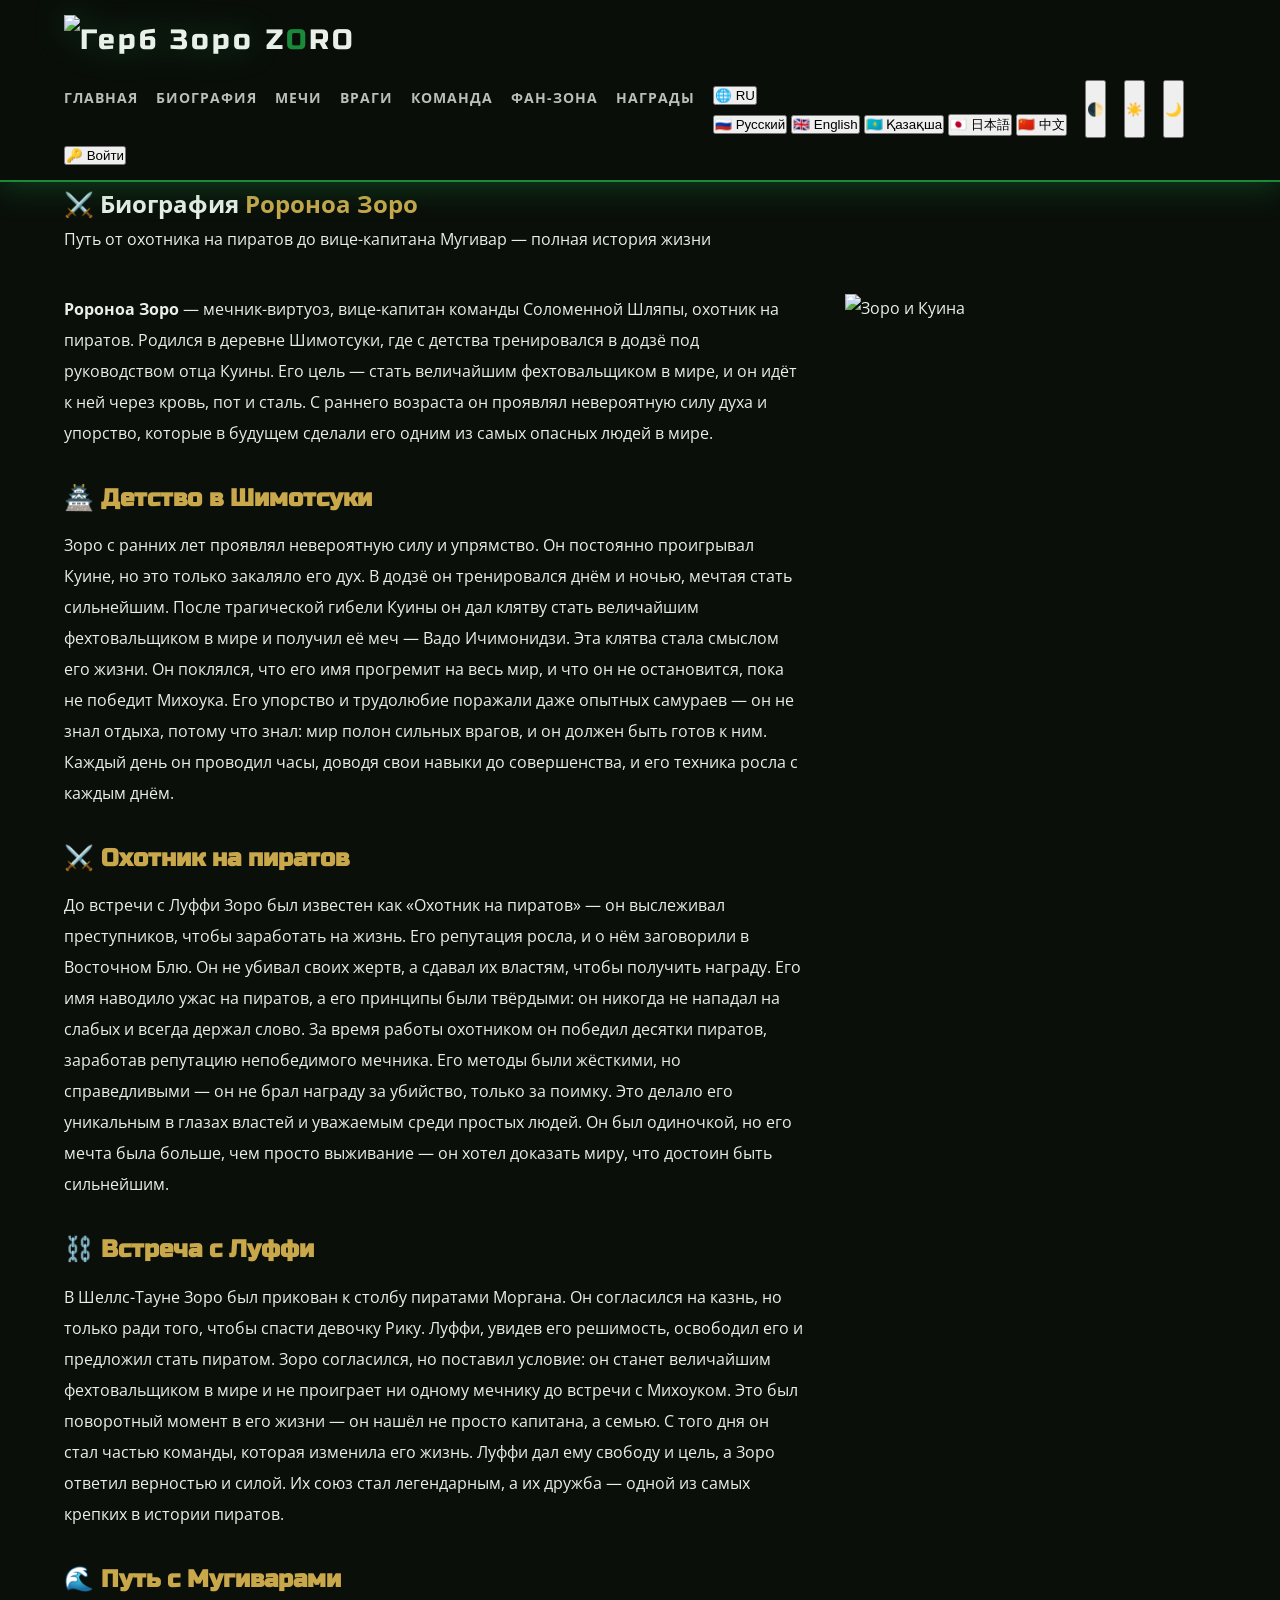
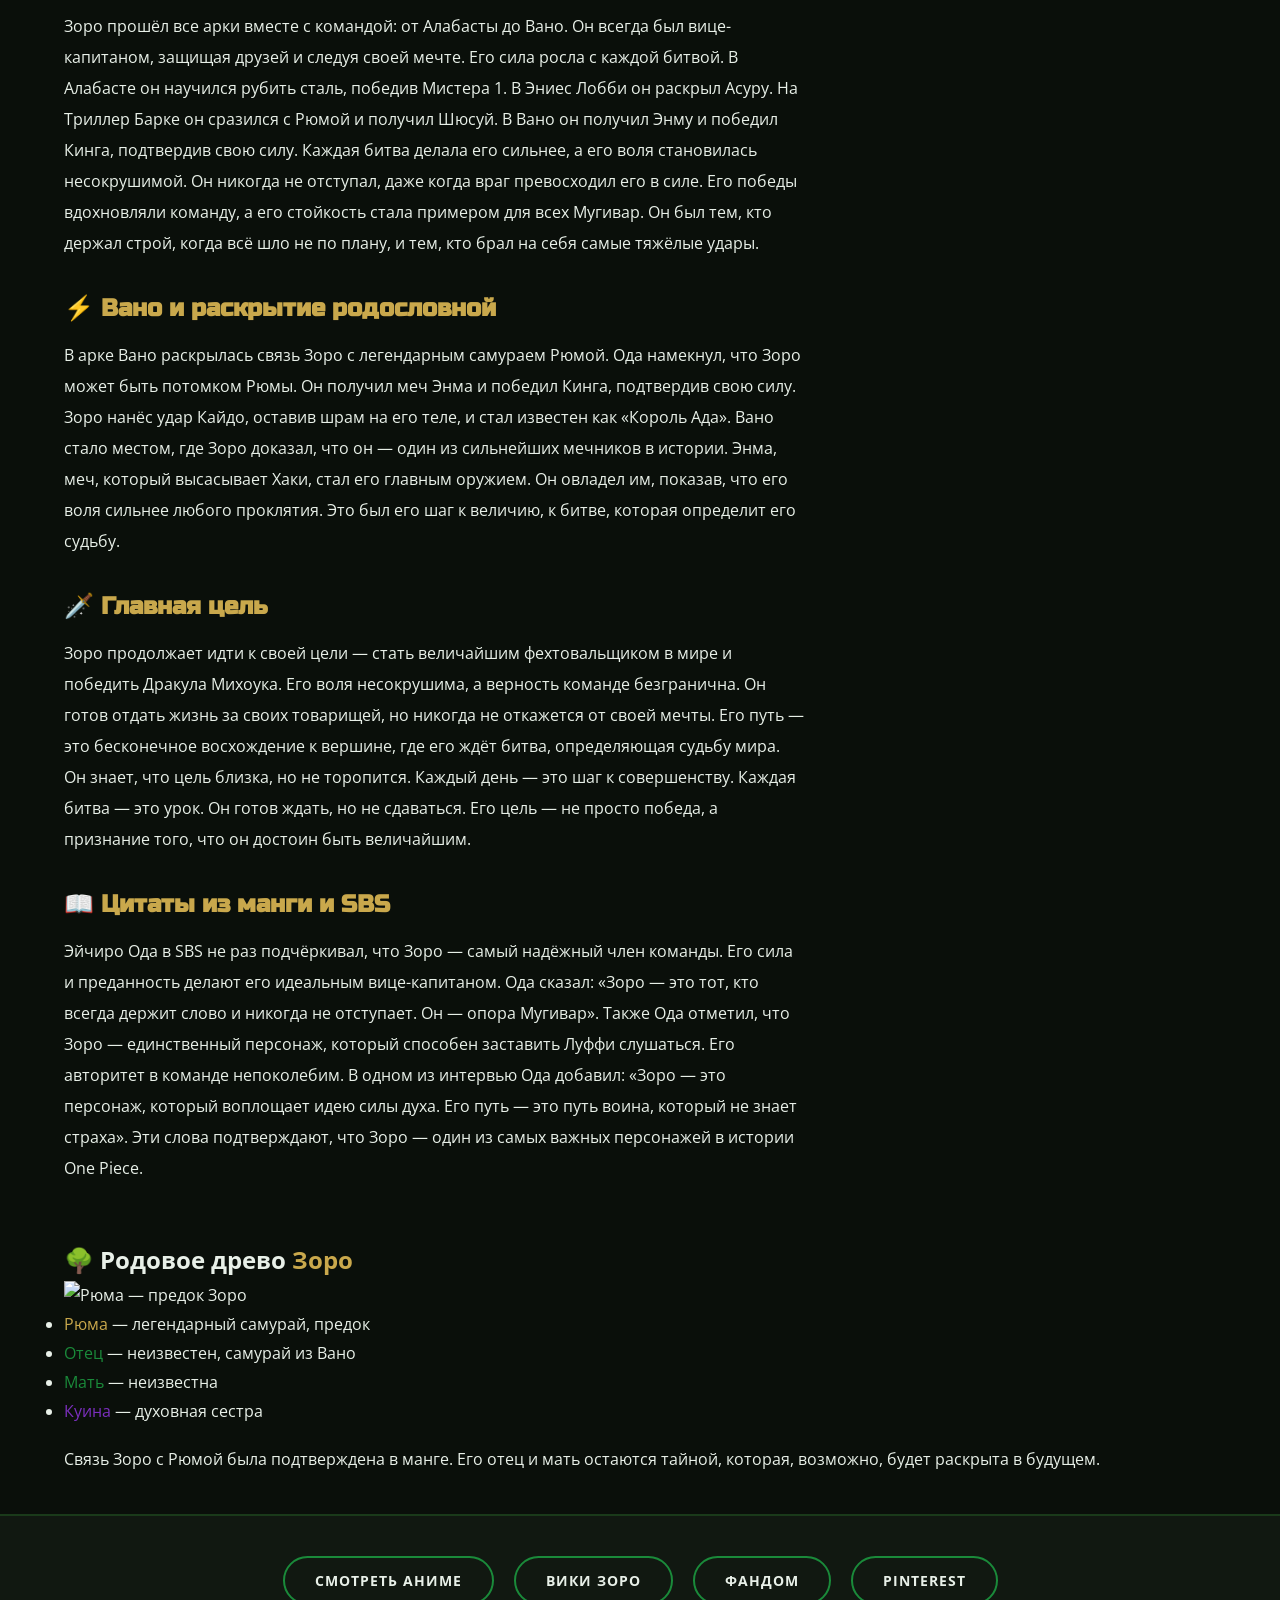
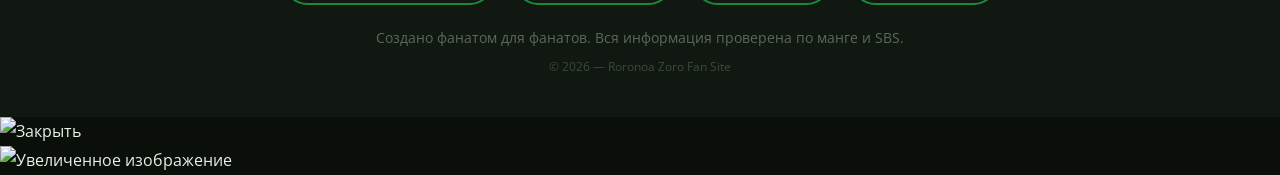
==== bio.html @ 8e91777b "Update bio.html" ====
<!DOCTYPE html>
<html lang="ru">
<head>
    <meta charset="UTF-8">
    <meta name="viewport" content="width=device-width, initial-scale=1.0">
    <title>Биография Ророноа Зоро</title>
    <link rel="icon" href="zoro-skull.png" type="image/png">
    <link href="https://fonts.googleapis.com/css2?family=Russo+One&family=Open+Sans:wght@400;700&display=swap" rel="stylesheet">
    <link rel="stylesheet" href="style.css">
    <style>
        .bio-grid {
            display: grid;
            grid-template-columns: 2fr 1fr;
            gap: 40px;
            margin: 40px 0;
        }
        .bio-text h3 {
            font-family: 'Russo One', sans-serif;
            font-size: 24px;
            color: var(--gold);
            margin-top: 28px;
            margin-bottom: 10px;
        }
        .bio-text p {
            margin-bottom: 14px;
            line-height: 2;
            font-size: 15.5px;
        }
        .family-tree-section {
            margin: 40px 0;
        }
        @media (max-width: 768px) {
            .bio-grid {
                grid-template-columns: 1fr;
            }
        }
    </style>
</head>
<body>

    <header class="header">
        <div class="container header-inner">
            <div class="logo">
                <img src="zoro-skull.png" alt="Герб Зоро" class="logo-skull">
                <span class="anim-fade">Z<span class="green">O</span>RO</span>
            </div>
            <nav class="nav">
                <a href="index.html" class="anim-fade">Главная</a>
                <a href="bio.html" class="anim-fade">Биография</a>
                <a href="swords.html" class="anim-fade">Мечи</a>
                <a href="enemies.html" class="anim-fade">Враги</a>
                <a href="crew-relations.html" class="anim-fade">Команда</a>
                <a href="fan.html" class="anim-fade">Фан-зона</a>
                <a href="awards.html" class="anim-fade">Награды</a>
                <div class="lang-dropdown">
                    <button class="lang-toggle anim-fade">🌐 RU</button>
                    <div class="lang-menu">
                        <button data-lang="ru" class="active-lang">🇷🇺 Русский</button>
                        <button data-lang="en">🇬🇧 English</button>
                        <button data-lang="kk">🇰🇿 Қазақша</button>
                        <button data-lang="ja">🇯🇵 日本語</button>
                        <button data-lang="zh">🇨🇳 中文</button>
                    </div>
                </div>
                <button class="theme-btn anim-fade" data-theme="mixed">🌓</button>
                <button class="theme-btn anim-fade" data-theme="light">☀️</button>
                <button class="theme-btn anim-fade" data-theme="dark">🌙</button>
                <button class="auth-btn anim-fade">🔑 Войти</button>
            </nav>
        </div>
    </header>

    <section class="bio">
        <div class="container">
            <h2 class="anim-glitch">⚔️ Биография <span class="gold">Ророноа Зоро</span></h2>
            <p class="section-subtitle anim-fade">Путь от охотника на пиратов до вице-капитана Мугивар — полная история жизни</p>

            <div class="bio-grid">
                <div class="bio-text">
                    <p class="anim-fade"><strong>Ророноа Зоро</strong> — мечник-виртуоз, вице-капитан команды Соломенной Шляпы, охотник на пиратов. Родился в деревне Шимотсуки, где с детства тренировался в додзё под руководством отца Куины. Его цель — стать величайшим фехтовальщиком в мире, и он идёт к ней через кровь, пот и сталь. С раннего возраста он проявлял невероятную силу духа и упорство, которые в будущем сделали его одним из самых опасных людей в мире.</p>

                    <h3 class="anim-fade">🏯 Детство в Шимотсуки</h3>
                    <p class="anim-fade">Зоро с ранних лет проявлял невероятную силу и упрямство. Он постоянно проигрывал Куине, но это только закаляло его дух. В додзё он тренировался днём и ночью, мечтая стать сильнейшим. После трагической гибели Куины он дал клятву стать величайшим фехтовальщиком в мире и получил её меч — Вадо Ичимонидзи. Эта клятва стала смыслом его жизни. Он поклялся, что его имя прогремит на весь мир, и что он не остановится, пока не победит Михоука. Его упорство и трудолюбие поражали даже опытных самураев — он не знал отдыха, потому что знал: мир полон сильных врагов, и он должен быть готов к ним. Каждый день он проводил часы, доводя свои навыки до совершенства, и его техника росла с каждым днём.</p>

                    <h3 class="anim-fade">⚔️ Охотник на пиратов</h3>
                    <p class="anim-fade">До встречи с Луффи Зоро был известен как «Охотник на пиратов» — он выслеживал преступников, чтобы заработать на жизнь. Его репутация росла, и о нём заговорили в Восточном Блю. Он не убивал своих жертв, а сдавал их властям, чтобы получить награду. Его имя наводило ужас на пиратов, а его принципы были твёрдыми: он никогда не нападал на слабых и всегда держал слово. За время работы охотником он победил десятки пиратов, заработав репутацию непобедимого мечника. Его методы были жёсткими, но справедливыми — он не брал награду за убийство, только за поимку. Это делало его уникальным в глазах властей и уважаемым среди простых людей. Он был одиночкой, но его мечта была больше, чем просто выживание — он хотел доказать миру, что достоин быть сильнейшим.</p>

                    <h3 class="anim-fade">⛓️ Встреча с Луффи</h3>
                    <p class="anim-fade">В Шеллс-Тауне Зоро был прикован к столбу пиратами Моргана. Он согласился на казнь, но только ради того, чтобы спасти девочку Рику. Луффи, увидев его решимость, освободил его и предложил стать пиратом. Зоро согласился, но поставил условие: он станет величайшим фехтовальщиком в мире и не проиграет ни одному мечнику до встречи с Михоуком. Это был поворотный момент в его жизни — он нашёл не просто капитана, а семью. С того дня он стал частью команды, которая изменила его жизнь. Луффи дал ему свободу и цель, а Зоро ответил верностью и силой. Их союз стал легендарным, а их дружба — одной из самых крепких в истории пиратов.</p>

                    <h3 class="anim-fade">🌊 Путь с Мугиварами</h3>
                    <p class="anim-fade">Зоро прошёл все арки вместе с командой: от Алабасты до Вано. Он всегда был вице-капитаном, защищая друзей и следуя своей мечте. Его сила росла с каждой битвой. В Алабасте он научился рубить сталь, победив Мистера 1. В Эниес Лобби он раскрыл Асуру. На Триллер Барке он сразился с Рюмой и получил Шюсуй. В Вано он получил Энму и победил Кинга, подтвердив свою силу. Каждая битва делала его сильнее, а его воля становилась несокрушимой. Он никогда не отступал, даже когда враг превосходил его в силе. Его победы вдохновляли команду, а его стойкость стала примером для всех Мугивар. Он был тем, кто держал строй, когда всё шло не по плану, и тем, кто брал на себя самые тяжёлые удары.</p>

                    <h3 class="anim-fade">⚡ Вано и раскрытие родословной</h3>
                    <p class="anim-fade">В арке Вано раскрылась связь Зоро с легендарным самураем Рюмой. Ода намекнул, что Зоро может быть потомком Рюмы. Он получил меч Энма и победил Кинга, подтвердив свою силу. Зоро нанёс удар Кайдо, оставив шрам на его теле, и стал известен как «Король Ада». Вано стало местом, где Зоро доказал, что он — один из сильнейших мечников в истории. Энма, меч, который высасывает Хаки, стал его главным оружием. Он овладел им, показав, что его воля сильнее любого проклятия. Это был его шаг к величию, к битве, которая определит его судьбу.</p>

                    <h3 class="anim-fade">🗡️ Главная цель</h3>
                    <p class="anim-fade">Зоро продолжает идти к своей цели — стать величайшим фехтовальщиком в мире и победить Дракула Михоука. Его воля несокрушима, а верность команде безгранична. Он готов отдать жизнь за своих товарищей, но никогда не откажется от своей мечты. Его путь — это бесконечное восхождение к вершине, где его ждёт битва, определяющая судьбу мира. Он знает, что цель близка, но не торопится. Каждый день — это шаг к совершенству. Каждая битва — это урок. Он готов ждать, но не сдаваться. Его цель — не просто победа, а признание того, что он достоин быть величайшим.</p>

                    <h3 class="anim-fade">📖 Цитаты из манги и SBS</h3>
                    <p class="anim-fade">Эйчиро Ода в SBS не раз подчёркивал, что Зоро — самый надёжный член команды. Его сила и преданность делают его идеальным вице-капитаном. Ода сказал: «Зоро — это тот, кто всегда держит слово и никогда не отступает. Он — опора Мугивар». Также Ода отметил, что Зоро — единственный персонаж, который способен заставить Луффи слушаться. Его авторитет в команде непоколебим. В одном из интервью Ода добавил: «Зоро — это персонаж, который воплощает идею силы духа. Его путь — это путь воина, который не знает страха». Эти слова подтверждают, что Зоро — один из самых важных персонажей в истории One Piece.</p>
                </div>

                <div>
                    <div class="image-frame"><img src="kuina.png" alt="Зоро и Куина" class="bio-img"></div>
                </div>
            </div>

            <!-- РОДОВОЕ ДРЕВО -->
            <div class="family-tree-section">
                <h2 class="anim-glitch">🌳 Родовое древо <span class="gold">Зоро</span></h2>
                <div class="family-tree">
                    <div class="image-frame">
                        <img src="ryuma-family.png" alt="Рюма — предок Зоро" class="tree-image">
                    </div>
                    <ul>
                        <li class="anim-fade"><span class="gold">Рюма</span> — легендарный самурай, предок</li>
                        <li class="anim-fade"><span class="green">Отец</span> — неизвестен, самурай из Вано</li>
                        <li class="anim-fade"><span class="green">Мать</span> — неизвестна</li>
                        <li class="anim-fade"><span class="purple">Куина</span> — духовная сестра</li>
                    </ul>
                    <p class="anim-fade" style="margin-top: 20px; color: var(--text-dark);">Связь Зоро с Рюмой была подтверждена в манге. Его отец и мать остаются тайной, которая, возможно, будет раскрыта в будущем.</p>
                </div>
            </div>
        </div>
    </section>

    <footer class="footer">
        <div class="container footer-content">
            <div class="footer-links">
                <a href="https://onepiecedl.com/" target="_blank" class="footer-btn anim-fade">Смотреть аниме</a>
                <a href="https://onepiece.fandom.com/ru/wiki/%D0%A0%D0%BE%D1%80%D0%BE%D0%BD%D0%BE%D0%B0_%D0%97%D0%BE%D1%80%D0%BE" target="_blank" class="footer-btn anim-fade">Вики Зоро</a>
                <a href="https://anime-characters-fight.fandom.com/ru/wiki/%D0%A0%D0%BE%D1%80%D0%BE%D0%BD%D0%BE%D0%B0_%D0%97%D0%BE%D1%80%D0%BE" target="_blank" class="footer-btn anim-fade">Фандом</a>
                <a href="https://ru.pinterest.com/rebynok05/roronoa-zoro/" target="_blank" class="footer-btn anim-fade">Pinterest</a>
            </div>
            <div class="footer-copy anim-fade">
                <p>Создано фанатом для фанатов. Вся информация проверена по манге и SBS.</p>
                <p>© 2026 — Roronoa Zoro Fan Site</p>
            </div>
        </div>
    </footer>

    <script src="script.js"></script>
</body>
</html>
---- style.css ----
/* ========================================================= */
/* БАЗОВЫЕ НАСТРОЙКИ                                          */
/* ========================================================= */
* {
    margin: 0;
    padding: 0;
    box-sizing: border-box;
}

:root {
    --green: #1a8a3a;
    --green-dark: #0d2b0d;
    --green-glow: rgba(26, 138, 58, 0.4);
    --purple: #7b2fbe;
    --purple-glow: rgba(123, 47, 190, 0.4);
    --gold: #c9a84c;
    --gold-glow: rgba(201, 168, 76, 0.3);
    --bg: #0a0f0a;
    --text: #e8f0e8;
    --card-bg: #111811;
    --border: #1a3a1a;
}

html {
    scroll-behavior: smooth;
}

body {
    background: var(--bg);
    color: var(--text);
    font-family: 'Open Sans', sans-serif;
    line-height: 1.8;
    overflow-x: hidden;
    position: relative;
}

.container {
    max-width: 1200px;
    margin: 0 auto;
    padding: 0 24px;
}

.green { color: var(--green); }
.gold { color: var(--gold); }
.purple { color: var(--purple); }

/* ========================================================= */
/* АНИМАЦИЯ: ЛЕТАЮЩИЕ ЛИСТЬЯ САКУРЫ                           */
/* ========================================================= */
.sakura-container {
    position: fixed;
    top: 0;
    left: 0;
    width: 100%;
    height: 100%;
    pointer-events: none;
    z-index: 9999;
    overflow: hidden;
}

.sakura-leaf {
    position: absolute;
    top: -10%;
    width: 20px;
    height: 20px;
    background: radial-gradient(circle at 30% 30%, #ffb7c5, #ff6b8a);
    border-radius: 50% 0 50% 0;
    opacity: 0.6;
    animation: fall linear infinite;
}

@keyframes fall {
    0% {
        transform: translateY(-10vh) rotate(0deg) scale(0.8);
        opacity: 0.7;
    }
    50% {
        opacity: 0.9;
        transform: translateY(50vh) rotate(180deg) scale(1.2);
    }
    100% {
        transform: translateY(110vh) rotate(360deg) scale(0.8);
        opacity: 0;
    }
}

/* ========================================================= */
/* АНИМАЦИЯ: ЭФФЕКТ РАЗРЕЗА                                   */
/* ========================================================= */
.slash-overlay {
    position: fixed;
    top: 0;
    left: 0;
    width: 100%;
    height: 100%;
    pointer-events: none;
    z-index: 9998;
    background: linear-gradient(135deg, transparent 40%, rgba(26, 138, 58, 0.3) 50%, rgba(123, 47, 190, 0.2) 60%, transparent 70%);
    background-size: 300% 300%;
    opacity: 0;
    transition: opacity 0.3s;
}

.slash-overlay.active {
    opacity: 1;
    animation: slashEffect 1s ease-out forwards;
}

@keyframes slashEffect {
    0% { background-position: -200% 0%; opacity: 0; }
    10% { opacity: 1; }
    90% { opacity: 1; }
    100% { background-position: 200% 0%; opacity: 0; }
}

/* ========================================================= */
/* ШАПКА (ХЕДЕР)                                              */
/* ========================================================= */
.header {
    padding: 15px 0;
    background: rgba(10, 15, 10, 0.95);
    backdrop-filter: blur(12px);
    border-bottom: 2px solid var(--green);
    position: sticky;
    top: 0;
    z-index: 1000;
    box-shadow: 0 4px 30px var(--green-glow);
}

.header-inner {
    display: flex;
    align-items: center;
    justify-content: space-between;
    flex-wrap: wrap;
    gap: 15px;
}

.logo {
    display: flex;
    align-items: center;
    gap: 12px;
    font-family: 'Russo One', sans-serif;
    font-size: 28px;
    letter-spacing: 3px;
    cursor: pointer;
    transition: 0.3s;
}

.logo:hover {
    transform: scale(1.05);
    text-shadow: 0 0 30px var(--green-glow);
}

.logo-skull {
    height: 50px;
    width: auto;
    filter: drop-shadow(0 0 15px var(--green-glow));
    transition: 0.3s;
}

.logo:hover .logo-skull {
    filter: drop-shadow(0 0 30px var(--green-glow)) drop-shadow(0 0 60px var(--purple-glow));
}

.nav {
    display: flex;
    flex-wrap: wrap;
    gap: 8px 18px;
}

.nav a {
    color: #b8c0b8;
    text-decoration: none;
    font-weight: 700;
    font-size: 14px;
    text-transform: uppercase;
    letter-spacing: 1px;
    transition: 0.3s;
    padding: 5px 0;
    border-bottom: 2px solid transparent;
    position: relative;
}

.nav a::after {
    content: '';
    position: absolute;
    bottom: -2px;
    left: 0;
    width: 0;
    height: 2px;
    background: var(--green);
    transition: 0.3s;
}

.nav a:hover {
    color: var(--green);
    text-shadow: 0 0 20px var(--green-glow);
}

.nav a:hover::after {
    width: 100%;
}

/* ========================================================= */
/* ГЛАВНЫЙ БАННЕР                                            */
/* ========================================================= */
.hero {
    padding: 60px 0 80px;
    background: radial-gradient(ellipse at 30% 50%, #0d2b0d 0%, #0a0f0a 80%);
    position: relative;
    overflow: hidden;
    min-height: 90vh;
    display: flex;
    align-items: center;
}

.hero::before {
    content: '';
    position: absolute;
    top: 0;
    left: 0;
    width: 100%;
    height: 100%;
    background: radial-gradient(circle at 70% 30%, rgba(26, 138, 58, 0.05) 0%, transparent 70%);
    animation: pulseGlow 4s ease-in-out infinite;
}

@keyframes pulseGlow {
    0%, 100% { opacity: 0.3; transform: scale(1); }
    50% { opacity: 0.8; transform: scale(1.2); }
}

.hero-content {
    display: grid;
    grid-template-columns: 1fr 1fr;
    gap: 40px;
    align-items: center;
    position: relative;
    z-index: 2;
}

.hero-text {
    animation: fadeInUp 1s ease;
}

.hero-subtitle {
    font-size: 18px;
    color: var(--gold);
    letter-spacing: 6px;
    text-transform: uppercase;
    margin-bottom: 10px;
    animation: glowText 3s ease-in-out infinite;
}

@keyframes glowText {
    0%, 100% { text-shadow: 0 0 10px var(--gold-glow); }
    50% { text-shadow: 0 0 30px var(--gold-glow), 0 0 60px rgba(201, 168, 76, 0.2); }
}

.hero h1 {
    font-family: 'Russo One', sans-serif;
    font-size: 72px;
    text-transform: uppercase;
    letter-spacing: 8px;
    line-height: 1.1;
    margin-bottom: 20px;
    animation: fadeInUp 1.2s ease;
}

.hero h1 .gold {
    animation: glowText 2s ease-in-out infinite;
}

.hero-quote {
    font-size: 24px;
    font-style: italic;
    border-left: 4px solid var(--gold);
    padding-left: 25px;
    margin: 25px 0 35px;
    color: #d0d8d0;
    animation: fadeInUp 1.4s ease;
    min-height: 80px;
}

.hero-quote .gold {
    color: var(--gold);
}

.hero-buttons {
    display: flex;
    gap: 20px;
    flex-wrap: wrap;
    animation: fadeInUp 1.6s ease;
}

.btn {
    padding: 14px 40px;
    border-radius: 50px;
    text-decoration: none;
    font-weight: 700;
    text-transform: uppercase;
    letter-spacing: 1.5px;
    font-size: 14px;
    transition: 0.4s;
    display: inline-block;
    border: 2px solid transparent;
    position: relative;
    overflow: hidden;
}

.btn::before {
    content: '';
    position: absolute;
    top: 0;
    left: -100%;
    width: 100%;
    height: 100%;
    background: linear-gradient(90deg, transparent, rgba(255,255,255,0.1), transparent);
    transition: 0.5s;
}

.btn:hover::before {
    left: 100%;
}

.btn-primary {
    background: var(--green);
    color: #fff;
    box-shadow: 0 0 30px var(--green-glow);
}

.btn-primary:hover {
    background: transparent;
    border-color: var(--green);
    color: var(--green);
    transform: scale(1.05) translateY(-3px);
    box-shadow: 0 0 50px var(--green-glow);
}

.btn-secondary {
    background: transparent;
    border-color: var(--purple);
    color: var(--purple);
}

.btn-secondary:hover {
    background: var(--purple);
    color: #fff;
    transform: scale(1.05) translateY(-3px);
    box-shadow: 0 0 50px var(--purple-glow);
}

.hero-image {
    display: flex;
    justify-content: center;
    align-items: center;
}

.hero-silhouette {
    max-width: 100%;
    height: auto;
    max-height: 600px;
    filter: drop-shadow(0 0 40px var(--green-glow)) drop-shadow(0 0 80px var(--purple-glow));
    animation: floatHero 4s ease-in-out infinite;
}

@keyframes floatHero {
    0%, 100% { transform: translateY(0px) scale(1); }
    50% { transform: translateY(-20px) scale(1.02); }
}

/* ========================================================= */
/* СЧЁТЧИКИ                                                  */
/* ========================================================= */
.counters {
    padding: 60px 0;
    background: var(--card-bg);
    border-top: 1px solid var(--border);
    border-bottom: 1px solid var(--border);
}

.counters-grid {
    display: grid;
    grid-template-columns: repeat(4, 1fr);
    gap: 30px;
    text-align: center;
}

.counter-item {
    padding: 20px;
    border-radius: 16px;
    background: rgba(26, 138, 58, 0.05);
    border: 1px solid var(--border);
    transition: 0.3s;
}

.counter-item:hover {
    border-color: var(--gold);
    transform: translateY(-5px);
    box-shadow: 0 10px 40px rgba(201, 168, 76, 0.1);
}

.counter-number {
    font-family: 'Russo One', sans-serif;
    font-size: 52px;
    color: var(--gold);
    line-height: 1.2;
    animation: counterPulse 2s ease-in-out infinite;
}

@keyframes counterPulse {
    0%, 100% { text-shadow: 0 0 10px var(--gold-glow); }
    50% { text-shadow: 0 0 30px var(--gold-glow), 0 0 60px rgba(201, 168, 76, 0.2); }
}

.counter-label {
    font-size: 16px;
    color: #8a9a8a;
    text-transform: uppercase;
    letter-spacing: 2px;
    margin-top: 5px;
}

/* ========================================================= */
/* ПОДВАЛ (ФУТЕР)                                            */
/* ========================================================= */
.footer {
    padding: 40px 0;
    background: var(--card-bg);
    border-top: 2px solid var(--border);
    margin-top: 40px;
}

.footer-content {
    display: flex;
    flex-direction: column;
    align-items: center;
    gap: 20px;
    text-align: center;
}

.footer-logo {
    display: flex;
    align-items: center;
    gap: 12px;
    font-family: 'Russo One', sans-serif;
    font-size: 24px;
}

.footer-skull {
    height: 40px;
    width: auto;
    filter: drop-shadow(0 0 10px var(--green-glow));
}

.footer-links {
    display: flex;
    gap: 20px;
    flex-wrap: wrap;
    justify-content: center;
}

.footer-btn {
    padding: 10px 30px;
    border: 2px solid var(--green);
    border-radius: 50px;
    color: var(--text);
    text-decoration: none;
    font-weight: 700;
    font-size: 14px;
    transition: 0.4s;
    text-transform: uppercase;
    letter-spacing: 1px;
    position: relative;
    overflow: hidden;
}

.footer-btn::before {
    content: '';
    position: absolute;
    top: 0;
    left: -100%;
    width: 100%;
    height: 100%;
    background: linear-gradient(90deg, transparent, rgba(255,255,255,0.05), transparent);
    transition: 0.5s;
}

.footer-btn:hover::before {
    left: 100%;
}

.footer-btn:hover {
    background: var(--green);
    color: #fff;
    box-shadow: 0 0 40px var(--green-glow);
    transform: scale(1.05);
}

.footer-copy {
    font-size: 14px;
    color: #5a6a5a;
    line-height: 1.8;
}

.footer-copy p:last-child {
    margin-top: 5px;
    font-size: 12px;
    color: #3a4a3a;
}

/* ========================================================= */
/* АНИМАЦИЯ ПОЯВЛЕНИЯ ПРИ СКРОЛЛЕ                            */
/* ========================================================= */
.animate-on-scroll {
    opacity: 0;
    transform: translateY(50px);
    transition: all 0.8s cubic-bezier(0.2, 0.9, 0.3, 1);
}

.animate-on-scroll.visible {
    opacity: 1;
    transform: translateY(0);
}

/* ========================================================= */
/* АДАПТАЦИЯ ПОД МОБИЛЬНЫЕ УСТРОЙСТВА                        */
/* ========================================================= */
@media (max-width: 992px) {
    .hero-content {
        grid-template-columns: 1fr;
        text-align: center;
    }

    .hero h1 {
        font-size: 48px;
        letter-spacing: 4px;
    }

    .hero-quote {
        border-left: none;
        padding-left: 0;
        border-top: 3px solid var(--gold);
        padding-top: 20px;
        font-size: 20px;
    }

    .hero-buttons {
        justify-content: center;
    }

    .hero-silhouette {
        max-height: 350px;
    }

    .counters-grid {
        grid-template-columns: repeat(2, 1fr);
    }

    .counter-number {
        font-size: 40px;
    }
}

@media (max-width: 576px) {
    .header-inner {
        flex-direction: column;
        align-items: stretch;
        gap: 10px;
    }

    .logo {
        justify-content: center;
        font-size: 22px;
    }

    .logo-skull {
        height: 40px;
    }

    .nav {
        justify-content: center;
        gap: 5px 12px;
    }

    .nav a {
        font-size: 11px;
    }

    .hero {
        padding: 40px 0 50px;
        min-height: 70vh;
    }

    .hero h1 {
        font-size: 32px;
        letter-spacing: 2px;
    }

    .hero-quote {
        font-size: 16px;
        padding-top: 15px;
    }

    .hero-subtitle {
        font-size: 14px;
        letter-spacing: 3px;
    }

    .btn {
        padding: 10px 25px;
        font-size: 12px;
    }

    .counter-number {
        font-size: 32px;
    }
}
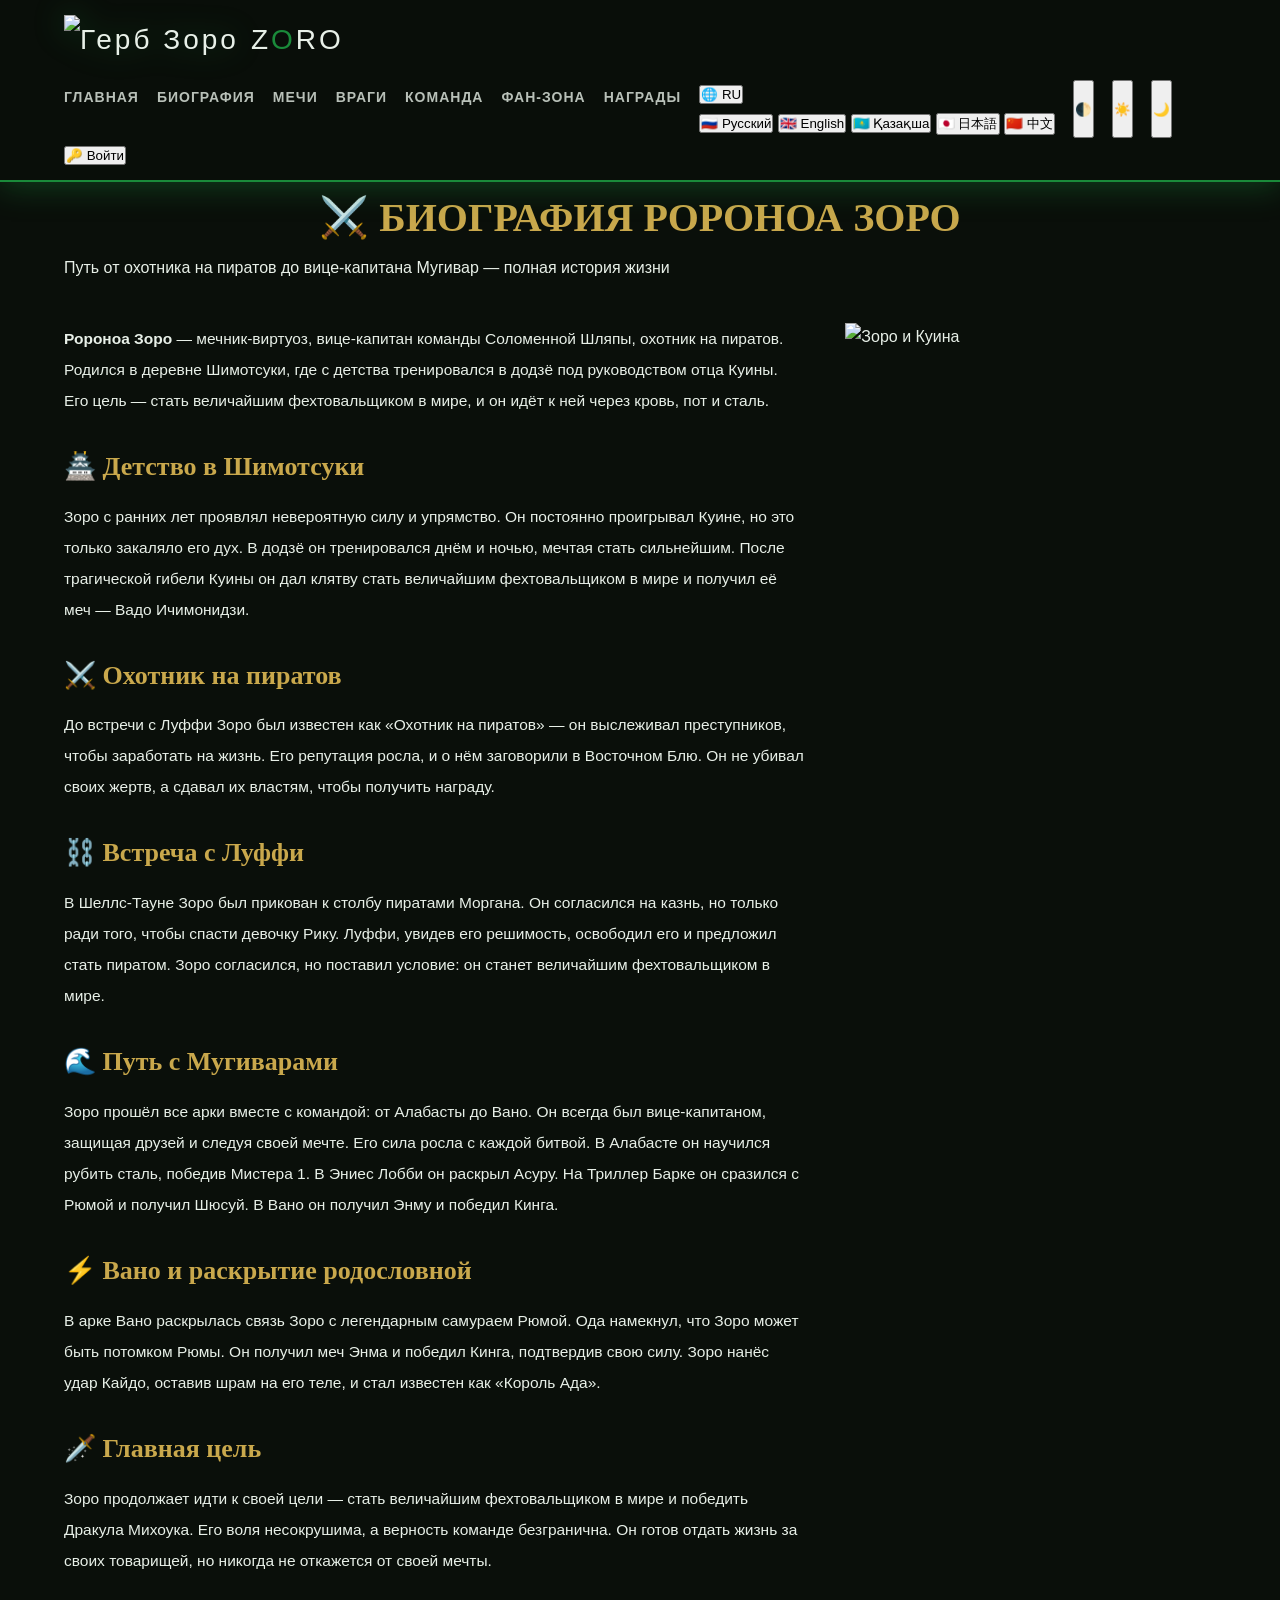
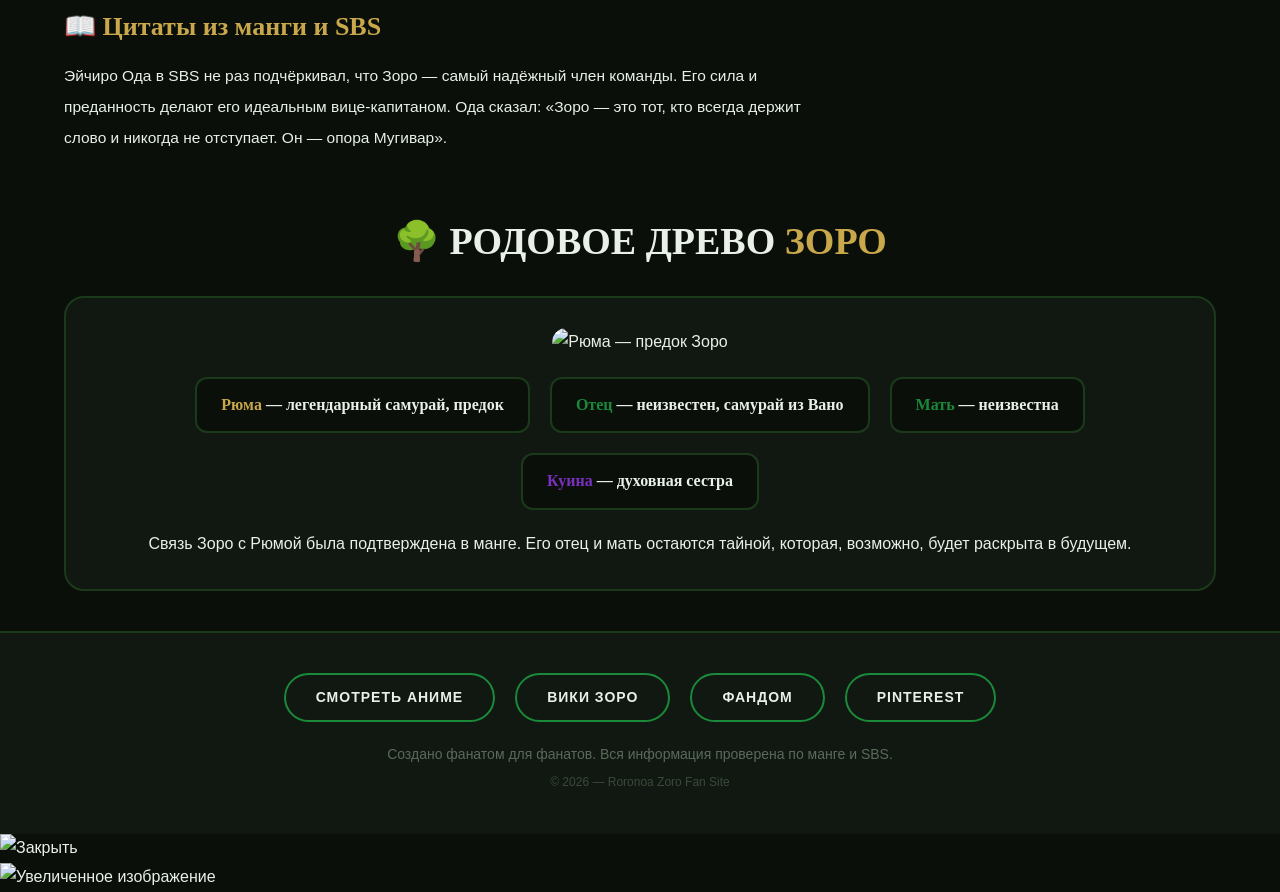
==== commit 4e881370: "Update bio.html" ====
--- a/bio.html
+++ b/bio.html
@@ -5,7 +5,7 @@
     <meta name="viewport" content="width=device-width, initial-scale=1.0">
     <title>Биография Ророноа Зоро</title>
     <link rel="icon" href="zoro-skull.png" type="image/png">
-    <link href="https://fonts.googleapis.com/css2?family=Russo+One&family=Open+Sans:wght@400;700&display=swap" rel="stylesheet">
+    <link href="https://fonts.googleapis.com/css2?family=DIST+Inking&display=swap" rel="stylesheet">
     <link rel="stylesheet" href="style.css">
     <style>
         .bio-grid {
@@ -15,8 +15,8 @@
             margin: 40px 0;
         }
         .bio-text h3 {
-            font-family: 'Russo One', sans-serif;
-            font-size: 24px;
+            font-family: 'DIST Inking', 'Russo One', cursive;
+            font-size: 26px;
             color: var(--gold);
             margin-top: 28px;
             margin-bottom: 10px;
@@ -28,6 +28,43 @@
         }
         .family-tree-section {
             margin: 40px 0;
+        }
+        .family-tree-section h2 {
+            font-family: 'DIST Inking', 'Russo One', cursive;
+            font-size: 38px;
+            text-transform: uppercase;
+            text-align: center;
+            margin-bottom: 20px;
+        }
+        .family-tree {
+            background: var(--card-bg);
+            padding: 30px;
+            border-radius: 20px;
+            border: 2px solid var(--border);
+            text-align: center;
+        }
+        .family-tree ul {
+            list-style: none;
+            padding: 0;
+            display: flex;
+            justify-content: center;
+            flex-wrap: wrap;
+            gap: 20px;
+            margin-top: 20px;
+        }
+        .family-tree ul li {
+            background: var(--bg);
+            padding: 12px 24px;
+            border-radius: 12px;
+            border: 2px solid var(--border);
+            font-weight: 700;
+            font-size: 16px;
+            transition: all var(--transition);
+            font-family: 'DIST Inking', cursive;
+        }
+        .family-tree ul li:hover {
+            border-color: var(--gold);
+            transform: scale(1.05);
         }
         @media (max-width: 768px) {
             .bio-grid {
@@ -42,18 +79,18 @@
         <div class="container header-inner">
             <div class="logo">
                 <img src="zoro-skull.png" alt="Герб Зоро" class="logo-skull">
-                <span class="anim-fade">Z<span class="green">O</span>RO</span>
+                <span class="anim-fade hover-scale">Z<span class="green">O</span>RO</span>
             </div>
             <nav class="nav">
-                <a href="index.html" class="anim-fade">Главная</a>
-                <a href="bio.html" class="anim-fade">Биография</a>
-                <a href="swords.html" class="anim-fade">Мечи</a>
-                <a href="enemies.html" class="anim-fade">Враги</a>
-                <a href="crew-relations.html" class="anim-fade">Команда</a>
-                <a href="fan.html" class="anim-fade">Фан-зона</a>
-                <a href="awards.html" class="anim-fade">Награды</a>
+                <a href="index.html" class="anim-fade hover-spacing">Главная</a>
+                <a href="bio.html" class="anim-fade hover-spacing">Биография</a>
+                <a href="swords.html" class="anim-fade hover-spacing">Мечи</a>
+                <a href="enemies.html" class="anim-fade hover-spacing">Враги</a>
+                <a href="crew-relations.html" class="anim-fade hover-spacing">Команда</a>
+                <a href="fan.html" class="anim-fade hover-spacing">Фан-зона</a>
+                <a href="awards.html" class="anim-fade hover-spacing">Награды</a>
                 <div class="lang-dropdown">
-                    <button class="lang-toggle anim-fade">🌐 RU</button>
+                    <button class="lang-toggle anim-fade hover-glow">🌐 RU</button>
                     <div class="lang-menu">
                         <button data-lang="ru" class="active-lang">🇷🇺 Русский</button>
                         <button data-lang="en">🇬🇧 English</button>
@@ -62,43 +99,43 @@
                         <button data-lang="zh">🇨🇳 中文</button>
                     </div>
                 </div>
-                <button class="theme-btn anim-fade" data-theme="mixed">🌓</button>
-                <button class="theme-btn anim-fade" data-theme="light">☀️</button>
-                <button class="theme-btn anim-fade" data-theme="dark">🌙</button>
-                <button class="auth-btn anim-fade">🔑 Войти</button>
+                <button class="theme-btn anim-fade hover-glow" data-theme="mixed">🌓</button>
+                <button class="theme-btn anim-fade hover-glow" data-theme="light">☀️</button>
+                <button class="theme-btn anim-fade hover-glow" data-theme="dark">🌙</button>
+                <button class="auth-btn anim-fade hover-glow">🔑 Войти</button>
             </nav>
         </div>
     </header>
 
     <section class="bio">
         <div class="container">
-            <h2 class="anim-glitch">⚔️ Биография <span class="gold">Ророноа Зоро</span></h2>
-            <p class="section-subtitle anim-fade">Путь от охотника на пиратов до вице-капитана Мугивар — полная история жизни</p>
+            <h2 class="anim-glitch hover-scale" style="font-family: 'DIST Inking', 'Russo One', cursive; font-size: 40px; text-transform: uppercase; text-align: center; color: var(--gold);">⚔️ Биография <span class="gold hover-glow">Ророноа Зоро</span></h2>
+            <p class="section-subtitle anim-fade hover-shadow">Путь от охотника на пиратов до вице-капитана Мугивар — полная история жизни</p>
 
             <div class="bio-grid">
                 <div class="bio-text">
-                    <p class="anim-fade"><strong>Ророноа Зоро</strong> — мечник-виртуоз, вице-капитан команды Соломенной Шляпы, охотник на пиратов. Родился в деревне Шимотсуки, где с детства тренировался в додзё под руководством отца Куины. Его цель — стать величайшим фехтовальщиком в мире, и он идёт к ней через кровь, пот и сталь. С раннего возраста он проявлял невероятную силу духа и упорство, которые в будущем сделали его одним из самых опасных людей в мире.</p>
+                    <p class="anim-fade hover-float"><strong>Ророноа Зоро</strong> — мечник-виртуоз, вице-капитан команды Соломенной Шляпы, охотник на пиратов. Родился в деревне Шимотсуки, где с детства тренировался в додзё под руководством отца Куины. Его цель — стать величайшим фехтовальщиком в мире, и он идёт к ней через кровь, пот и сталь.</p>
 
-                    <h3 class="anim-fade">🏯 Детство в Шимотсуки</h3>
-                    <p class="anim-fade">Зоро с ранних лет проявлял невероятную силу и упрямство. Он постоянно проигрывал Куине, но это только закаляло его дух. В додзё он тренировался днём и ночью, мечтая стать сильнейшим. После трагической гибели Куины он дал клятву стать величайшим фехтовальщиком в мире и получил её меч — Вадо Ичимонидзи. Эта клятва стала смыслом его жизни. Он поклялся, что его имя прогремит на весь мир, и что он не остановится, пока не победит Михоука. Его упорство и трудолюбие поражали даже опытных самураев — он не знал отдыха, потому что знал: мир полон сильных врагов, и он должен быть готов к ним. Каждый день он проводил часы, доводя свои навыки до совершенства, и его техника росла с каждым днём.</p>
+                    <h3 class="anim-fade hover-tilt">🏯 Детство в Шимотсуки</h3>
+                    <p class="anim-fade hover-float">Зоро с ранних лет проявлял невероятную силу и упрямство. Он постоянно проигрывал Куине, но это только закаляло его дух. В додзё он тренировался днём и ночью, мечтая стать сильнейшим. После трагической гибели Куины он дал клятву стать величайшим фехтовальщиком в мире и получил её меч — Вадо Ичимонидзи.</p>
 
-                    <h3 class="anim-fade">⚔️ Охотник на пиратов</h3>
-                    <p class="anim-fade">До встречи с Луффи Зоро был известен как «Охотник на пиратов» — он выслеживал преступников, чтобы заработать на жизнь. Его репутация росла, и о нём заговорили в Восточном Блю. Он не убивал своих жертв, а сдавал их властям, чтобы получить награду. Его имя наводило ужас на пиратов, а его принципы были твёрдыми: он никогда не нападал на слабых и всегда держал слово. За время работы охотником он победил десятки пиратов, заработав репутацию непобедимого мечника. Его методы были жёсткими, но справедливыми — он не брал награду за убийство, только за поимку. Это делало его уникальным в глазах властей и уважаемым среди простых людей. Он был одиночкой, но его мечта была больше, чем просто выживание — он хотел доказать миру, что достоин быть сильнейшим.</p>
+                    <h3 class="anim-fade hover-tilt">⚔️ Охотник на пиратов</h3>
+                    <p class="anim-fade hover-float">До встречи с Луффи Зоро был известен как «Охотник на пиратов» — он выслеживал преступников, чтобы заработать на жизнь. Его репутация росла, и о нём заговорили в Восточном Блю. Он не убивал своих жертв, а сдавал их властям, чтобы получить награду.</p>
 
-                    <h3 class="anim-fade">⛓️ Встреча с Луффи</h3>
-                    <p class="anim-fade">В Шеллс-Тауне Зоро был прикован к столбу пиратами Моргана. Он согласился на казнь, но только ради того, чтобы спасти девочку Рику. Луффи, увидев его решимость, освободил его и предложил стать пиратом. Зоро согласился, но поставил условие: он станет величайшим фехтовальщиком в мире и не проиграет ни одному мечнику до встречи с Михоуком. Это был поворотный момент в его жизни — он нашёл не просто капитана, а семью. С того дня он стал частью команды, которая изменила его жизнь. Луффи дал ему свободу и цель, а Зоро ответил верностью и силой. Их союз стал легендарным, а их дружба — одной из самых крепких в истории пиратов.</p>
+                    <h3 class="anim-fade hover-tilt">⛓️ Встреча с Луффи</h3>
+                    <p class="anim-fade hover-float">В Шеллс-Тауне Зоро был прикован к столбу пиратами Моргана. Он согласился на казнь, но только ради того, чтобы спасти девочку Рику. Луффи, увидев его решимость, освободил его и предложил стать пиратом. Зоро согласился, но поставил условие: он станет величайшим фехтовальщиком в мире.</p>
 
-                    <h3 class="anim-fade">🌊 Путь с Мугиварами</h3>
-                    <p class="anim-fade">Зоро прошёл все арки вместе с командой: от Алабасты до Вано. Он всегда был вице-капитаном, защищая друзей и следуя своей мечте. Его сила росла с каждой битвой. В Алабасте он научился рубить сталь, победив Мистера 1. В Эниес Лобби он раскрыл Асуру. На Триллер Барке он сразился с Рюмой и получил Шюсуй. В Вано он получил Энму и победил Кинга, подтвердив свою силу. Каждая битва делала его сильнее, а его воля становилась несокрушимой. Он никогда не отступал, даже когда враг превосходил его в силе. Его победы вдохновляли команду, а его стойкость стала примером для всех Мугивар. Он был тем, кто держал строй, когда всё шло не по плану, и тем, кто брал на себя самые тяжёлые удары.</p>
+                    <h3 class="anim-fade hover-tilt">🌊 Путь с Мугиварами</h3>
+                    <p class="anim-fade hover-float">Зоро прошёл все арки вместе с командой: от Алабасты до Вано. Он всегда был вице-капитаном, защищая друзей и следуя своей мечте. Его сила росла с каждой битвой. В Алабасте он научился рубить сталь, победив Мистера 1. В Эниес Лобби он раскрыл Асуру. На Триллер Барке он сразился с Рюмой и получил Шюсуй. В Вано он получил Энму и победил Кинга.</p>
 
-                    <h3 class="anim-fade">⚡ Вано и раскрытие родословной</h3>
-                    <p class="anim-fade">В арке Вано раскрылась связь Зоро с легендарным самураем Рюмой. Ода намекнул, что Зоро может быть потомком Рюмы. Он получил меч Энма и победил Кинга, подтвердив свою силу. Зоро нанёс удар Кайдо, оставив шрам на его теле, и стал известен как «Король Ада». Вано стало местом, где Зоро доказал, что он — один из сильнейших мечников в истории. Энма, меч, который высасывает Хаки, стал его главным оружием. Он овладел им, показав, что его воля сильнее любого проклятия. Это был его шаг к величию, к битве, которая определит его судьбу.</p>
+                    <h3 class="anim-fade hover-tilt">⚡ Вано и раскрытие родословной</h3>
+                    <p class="anim-fade hover-float">В арке Вано раскрылась связь Зоро с легендарным самураем Рюмой. Ода намекнул, что Зоро может быть потомком Рюмы. Он получил меч Энма и победил Кинга, подтвердив свою силу. Зоро нанёс удар Кайдо, оставив шрам на его теле, и стал известен как «Король Ада».</p>
 
-                    <h3 class="anim-fade">🗡️ Главная цель</h3>
-                    <p class="anim-fade">Зоро продолжает идти к своей цели — стать величайшим фехтовальщиком в мире и победить Дракула Михоука. Его воля несокрушима, а верность команде безгранична. Он готов отдать жизнь за своих товарищей, но никогда не откажется от своей мечты. Его путь — это бесконечное восхождение к вершине, где его ждёт битва, определяющая судьбу мира. Он знает, что цель близка, но не торопится. Каждый день — это шаг к совершенству. Каждая битва — это урок. Он готов ждать, но не сдаваться. Его цель — не просто победа, а признание того, что он достоин быть величайшим.</p>
+                    <h3 class="anim-fade hover-tilt">🗡️ Главная цель</h3>
+                    <p class="anim-fade hover-float">Зоро продолжает идти к своей цели — стать величайшим фехтовальщиком в мире и победить Дракула Михоука. Его воля несокрушима, а верность команде безгранична. Он готов отдать жизнь за своих товарищей, но никогда не откажется от своей мечты.</p>
 
-                    <h3 class="anim-fade">📖 Цитаты из манги и SBS</h3>
-                    <p class="anim-fade">Эйчиро Ода в SBS не раз подчёркивал, что Зоро — самый надёжный член команды. Его сила и преданность делают его идеальным вице-капитаном. Ода сказал: «Зоро — это тот, кто всегда держит слово и никогда не отступает. Он — опора Мугивар». Также Ода отметил, что Зоро — единственный персонаж, который способен заставить Луффи слушаться. Его авторитет в команде непоколебим. В одном из интервью Ода добавил: «Зоро — это персонаж, который воплощает идею силы духа. Его путь — это путь воина, который не знает страха». Эти слова подтверждают, что Зоро — один из самых важных персонажей в истории One Piece.</p>
+                    <h3 class="anim-fade hover-tilt">📖 Цитаты из манги и SBS</h3>
+                    <p class="anim-fade hover-float">Эйчиро Ода в SBS не раз подчёркивал, что Зоро — самый надёжный член команды. Его сила и преданность делают его идеальным вице-капитаном. Ода сказал: «Зоро — это тот, кто всегда держит слово и никогда не отступает. Он — опора Мугивар».</p>
                 </div>
 
                 <div>
@@ -106,20 +143,19 @@
                 </div>
             </div>
 
-            <!-- РОДОВОЕ ДРЕВО -->
             <div class="family-tree-section">
-                <h2 class="anim-glitch">🌳 Родовое древо <span class="gold">Зоро</span></h2>
+                <h2 class="anim-glitch hover-scale">🌳 Родовое древо <span class="gold hover-glow">Зоро</span></h2>
                 <div class="family-tree">
                     <div class="image-frame">
-                        <img src="ryuma-family.png" alt="Рюма — предок Зоро" class="tree-image">
+                        <img src="ryuma-family.png" alt="Рюма — предок Зоро" class="tree-image" style="max-width: 100%; border-radius: 16px;">
                     </div>
                     <ul>
-                        <li class="anim-fade"><span class="gold">Рюма</span> — легендарный самурай, предок</li>
-                        <li class="anim-fade"><span class="green">Отец</span> — неизвестен, самурай из Вано</li>
-                        <li class="anim-fade"><span class="green">Мать</span> — неизвестна</li>
-                        <li class="anim-fade"><span class="purple">Куина</span> — духовная сестра</li>
+                        <li class="anim-fade hover-scale"><span class="gold hover-glow">Рюма</span> — легендарный самурай, предок</li>
+                        <li class="anim-fade hover-scale"><span class="green hover-glow">Отец</span> — неизвестен, самурай из Вано</li>
+                        <li class="anim-fade hover-scale"><span class="green hover-glow">Мать</span> — неизвестна</li>
+                        <li class="anim-fade hover-scale"><span class="purple hover-glow">Куина</span> — духовная сестра</li>
                     </ul>
-                    <p class="anim-fade" style="margin-top: 20px; color: var(--text-dark);">Связь Зоро с Рюмой была подтверждена в манге. Его отец и мать остаются тайной, которая, возможно, будет раскрыта в будущем.</p>
+                    <p class="anim-fade hover-float" style="margin-top: 20px; color: var(--text-dark);">Связь Зоро с Рюмой была подтверждена в манге. Его отец и мать остаются тайной, которая, возможно, будет раскрыта в будущем.</p>
                 </div>
             </div>
         </div>
@@ -128,10 +164,10 @@
     <footer class="footer">
         <div class="container footer-content">
             <div class="footer-links">
-                <a href="https://onepiecedl.com/" target="_blank" class="footer-btn anim-fade">Смотреть аниме</a>
-                <a href="https://onepiece.fandom.com/ru/wiki/%D0%A0%D0%BE%D1%80%D0%BE%D0%BD%D0%BE%D0%B0_%D0%97%D0%BE%D1%80%D0%BE" target="_blank" class="footer-btn anim-fade">Вики Зоро</a>
-                <a href="https://anime-characters-fight.fandom.com/ru/wiki/%D0%A0%D0%BE%D1%80%D0%BE%D0%BD%D0%BE%D0%B0_%D0%97%D0%BE%D1%80%D0%BE" target="_blank" class="footer-btn anim-fade">Фандом</a>
-                <a href="https://ru.pinterest.com/rebynok05/roronoa-zoro/" target="_blank" class="footer-btn anim-fade">Pinterest</a>
+                <a href="https://onepiecedl.com/" target="_blank" class="footer-btn anim-fade hover-glow">Смотреть аниме</a>
+                <a href="https://onepiece.fandom.com/ru/wiki/%D0%A0%D0%BE%D1%80%D0%BE%D0%BD%D0%BE%D0%B0_%D0%97%D0%BE%D1%80%D0%BE" target="_blank" class="footer-btn anim-fade hover-glow">Вики Зоро</a>
+                <a href="https://anime-characters-fight.fandom.com/ru/wiki/%D0%A0%D0%BE%D1%80%D0%BE%D0%BD%D0%BE%D0%B0_%D0%97%D0%BE%D1%80%D0%BE" target="_blank" class="footer-btn anim-fade hover-glow">Фандом</a>
+                <a href="https://ru.pinterest.com/rebynok05/roronoa-zoro/" target="_blank" class="footer-btn anim-fade hover-glow">Pinterest</a>
             </div>
             <div class="footer-copy anim-fade">
                 <p>Создано фанатом для фанатов. Вся информация проверена по манге и SBS.</p>
